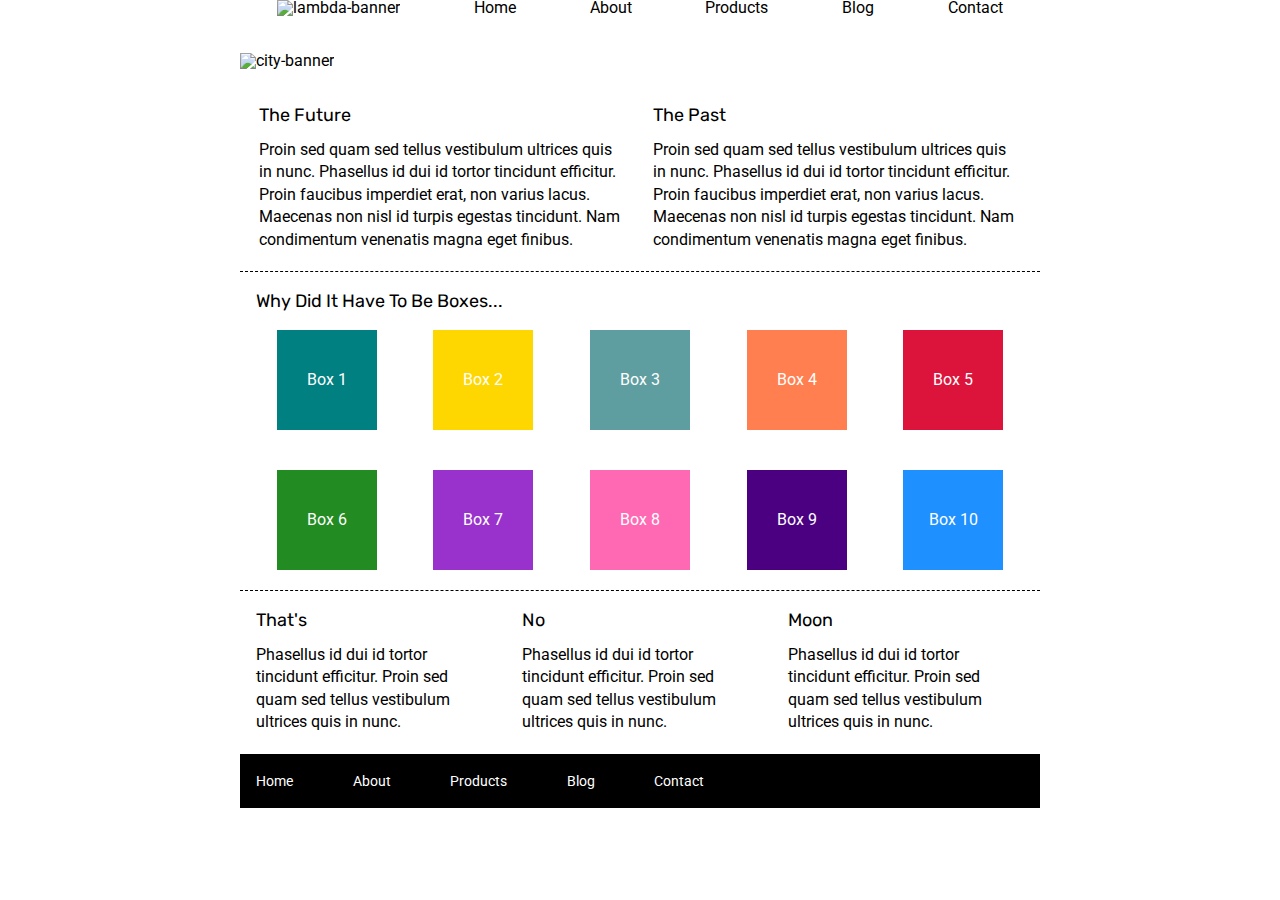
==== index.html @ 5390c378 "finito2" ====
<!doctype html>

<html lang="en">
<head>
  <meta charset="utf-8">

  <title>Sprint Challenge - Home</title>

  <link href="https://fonts.googleapis.com/css?family=Roboto|Rubik" rel="stylesheet">
  <link rel="stylesheet" href="css/index.css">

</head>

<body>
    <div class="container">
        <div class="Top-nav">                
            <nav>
                <img src="img/lambda-black.png" alt="lambda-banner">
                <A href="#">Home</A>
                <A href="about.html">About</A>
                <A href="#">Products</A>
                <A href="#">Blog</A>
                <A href="#">Contact</A>                
            </nav>
        </div>
                    
                    <div class="Jumbo"><img src="img/jumbo.jpg" alt="city-banner"></div>
   
        <section class="top-content">
            <div class="text-container">
                <h2>The Future</h2>
                <p>Proin sed quam sed tellus vestibulum ultrices quis in nunc. Phasellus id dui id tortor tincidunt efficitur. Proin faucibus imperdiet erat, non varius lacus. Maecenas non nisl id turpis egestas tincidunt. Nam condimentum venenatis magna eget finibus.</p>
            </div>
            <div class="text-container">
                <h2>The Past</h2>
                <p>Proin sed quam sed tellus vestibulum ultrices quis in nunc. Phasellus id dui id tortor tincidunt efficitur. Proin faucibus imperdiet erat, non varius lacus. Maecenas non nisl id turpis egestas tincidunt. Nam condimentum venenatis magna eget finibus.</p>
            </div>
        </section>
        
        <section class="middle-content">
        
            <h2>Why Did It Have To Be Boxes...</h2>
            
            <div class="boxes">
                <div class="box">Box 1</div>
                <div class="box">Box 2</div>
                <div class="box">Box 3</div>
                <div class="box">Box 4</div>
                <div class="box">Box 5</div>
                <div class="box">Box 6</div>
                <div class="box">Box 7</div>
                <div class="box">Box 8</div>
                <div class="box">Box 9</div>
                <div class="box">Box 10</div>
            </div>
        
        </section>

        <section class="bottom-content">

            <div class="text-container">
                <h2>That's</h2>
                <p>Phasellus id dui id tortor tincidunt efficitur. Proin sed quam sed tellus vestibulum ultrices quis in nunc.</p>
            </div>
            <div class="text-container">
                <h2>No</h2>
                <p>Phasellus id dui id tortor tincidunt efficitur. Proin sed quam sed tellus vestibulum ultrices quis in nunc.</p>
            </div>
            <div class="text-container">
                <h2>Moon</h2>
                <p>Phasellus id dui id tortor tincidunt efficitur. Proin sed quam sed tellus vestibulum ultrices quis in nunc.</p>
            </div>

        </section>
        
        <footer>
            <nav>
                <a href="#">Home</a>
                <a href="#">About</a>
                <a href="#">Products</a>
                <a href="#">Blog</a>
                <a href="#">Contact</a>
            </nav>
        </footer>
    </div><!-- container -->        
</body>
</html>
---- css/index.css ----
/* http://meyerweb.com/eric/tools/css/reset/ 
   v2.0 | 20110126
   License: none (public domain)
*/

html, body, div, span, applet, object, iframe,
h1, h2, h3, h4, h5, h6, p, blockquote, pre,
a, abbr, acronym, address, big, cite, code,
del, dfn, em, img, ins, kbd, q, s, samp,
small, strike, strong, sub, sup, tt, var,
b, u, i, center,
dl, dt, dd, ol, ul, li,
fieldset, form, label, legend,
table, caption, tbody, tfoot, thead, tr, th, td,
article, aside, canvas, details, embed, 
figure, figcaption, footer, header, hgroup, 
menu, nav, output, ruby, section, summary,
time, mark, audio, video {
	margin: 0;
	padding: 0;
	border: 0;
	font-size: 100%;
	font: inherit;
	vertical-align: baseline;
}
/* HTML5 display-role reset for older browsers */
article, aside, details, figcaption, figure, 
footer, header, hgroup, menu, nav, section {
	display: block;
}
body {
	line-height: 1;
}
ol, ul {
	list-style: none;
}
blockquote, q {
	quotes: none;
}
blockquote:before, blockquote:after,
q:before, q:after {
	content: '';
	content: none;
}
table {
	border-collapse: collapse;
	border-spacing: 0;
}

* {
    box-sizing: border-box;
}

html, body {
    height: 100%;
    font-family: 'Roboto', sans-serif;
}

h1, h2, h3, h4, h5 {
    font-size: 18px;
    margin-bottom: 15px;
    font-family: 'Rubik', sans-serif;
}

p {
    line-height: 1.4;
}

.container {
    width: 800px;
    margin: 0 auto;
}

nav {
    display: flex;
    justify-content: space-around;
    align-items: flex-end;
    margin-bottom: 37px;
}

nav a {
    text-decoration: none;
    color:black;
}

.Jumbo {
    margin-bottom: 37px;
}

.top-content {
    display: flex;
    flex-wrap: wrap;
    justify-content: space-evenly;
    margin-bottom: 20px;
    border-bottom: 1px dashed black;
}

.top-content .text-container {
    width: 48%;
    padding: 0 1%;
    padding-bottom: 20px;  
}

.middle-content {
    margin-bottom: 20px;
    border-bottom: 1px dashed black;
}

.middle-content h2 {
    padding: 0 2%;
    margin-bottom: 0;
    text-align: left;
}

.middle-content .boxes {
    display: flex;
    flex-wrap: wrap;
    justify-content: space-evenly;
    text-align: center;
}



.middle-content .boxes .box {
    width: 12.5%;
    height: 100px;
    background: teal;
    margin: 20px 2.5%;
    color: white;
    display: flex;
    align-items: center;
    justify-content: center;
}

.middle-content .box:nth-child(2) {
    width: 12.5%;
    height: 100px;
    background: gold;
    margin: 20px 2.5%;
    color: white;
    display: flex;
    align-items: center;
    justify-content: center;
}

.middle-content .box:nth-child(3) {
    width: 12.5%;
    height: 100px;
    background: cadetblue;
    margin: 20px 2.5%;
    color: white;
    display: flex;
    align-items: center;
    justify-content: center;
}

.middle-content .box:nth-child(4) {
    width: 12.5%;
    height: 100px;
    background: coral;
    margin: 20px 2.5%;
    color: white;
    display: flex;
    align-items: center;
    justify-content: center;
}

.middle-content .box:nth-child(5) {
    width: 12.5%;
    height: 100px;
    background: crimson;
    margin: 20px 2.5%;
    color: white;
    display: flex;
    align-items: center;
    justify-content: center;
}

.middle-content .box:nth-child(6) {
    width: 12.5%;
    height: 100px;
    background: forestgreen;
    margin: 20px 2.5%;
    color: white;
    display: flex;
    align-items: center;
    justify-content: center;
}

.middle-content .box:nth-child(7) {
    width: 12.5%;
    height: 100px;
    background: darkorchid;
    margin: 20px 2.5%;
    color: white;
    display: flex;
    align-items: center;
    justify-content: center;
}

.middle-content .box:nth-child(8) {
    width: 12.5%;
    height: 100px;
    background: hotpink;
    margin: 20px 2.5%;
    color: white;
    display: flex;
    align-items: center;
    justify-content: center;
}

.middle-content .box:nth-child(9) {
    width: 12.5%;
    height: 100px;
    background: indigo;
    margin: 20px 2.5%;
    color: white;
    display: flex;
    align-items: center;
    justify-content: center;
}

.middle-content .box:nth-child(10) {
    width: 12.5%;
    height: 100px;
    background: dodgerblue;
    margin: 20px 2.5%;
    color: white;
    display: flex;
    align-items: center;
    justify-content: center;
}

.bottom-content {
    display: flex;
    margin: 0 2% 20px;
    justify-content: space-around;
}

.bottom-content .text-container {
    padding-right: 4%;
}

.bottom-content .text-container:last-child {
    padding-right: 0;
}

footer {
    width: 100%;
    background: black;  
}

footer nav {
    width: 60%;
    display: flex;
    justify-content: space-between;
    align-items: center;
    padding: 20px 2%;
    font-size: 14px;
}
 

footer nav a {
    color: white;
    text-decoration: none;
}
 
.boxes {
    display: flex;
   }
   
.item {
    padding: 20px;
    margin: 10px;
    border: 1px solid black; 
   }
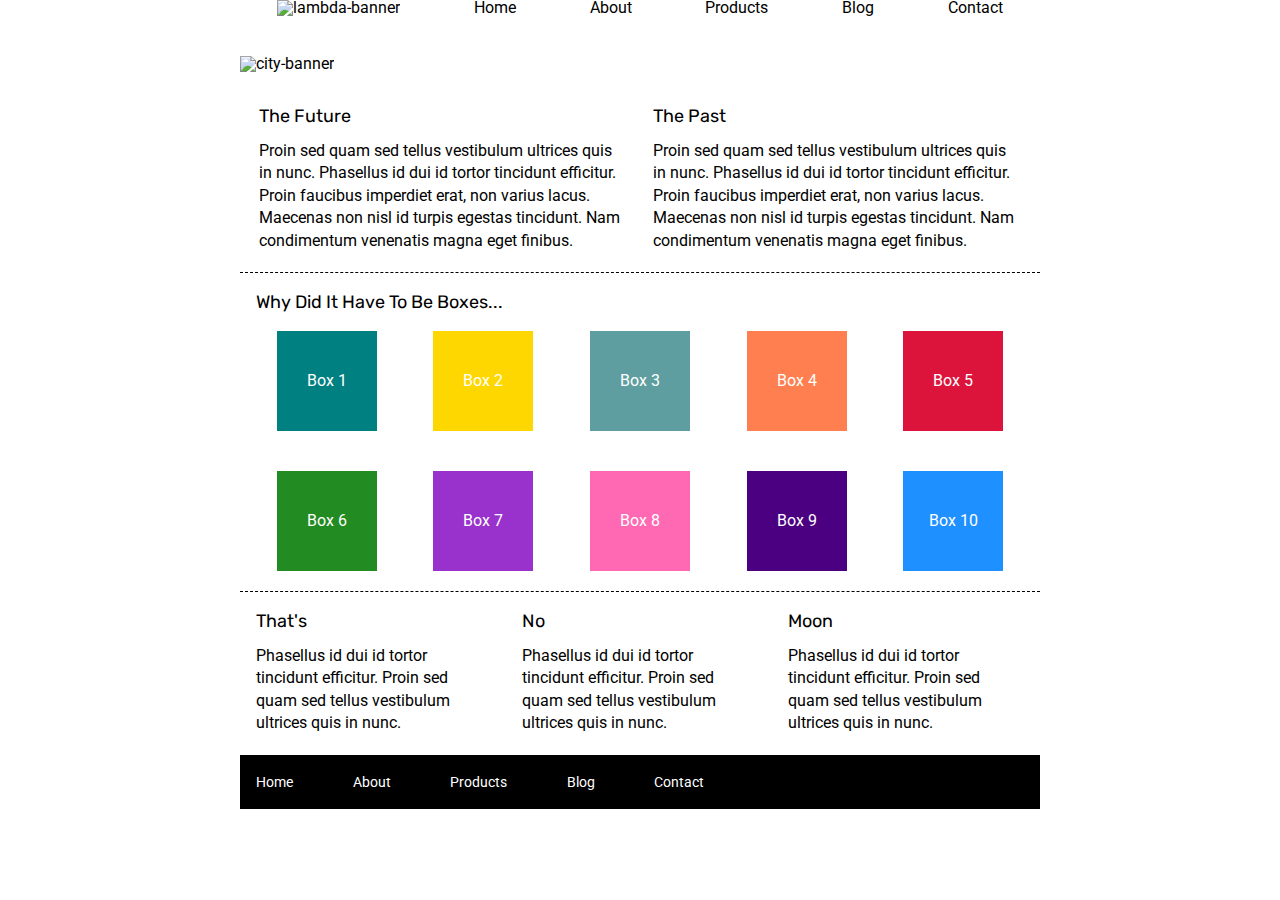
==== commit 0ff8d80f: "Landing page finalized" ====
--- a/index.html
+++ b/index.html
@@ -1,46 +1,50 @@
 <!doctype html>
 
 <html lang="en">
+
 <head>
-  <meta charset="utf-8">
+    <meta charset="utf-8">
 
-  <title>Sprint Challenge - Home</title>
+    <title>Sprint Challenge - Home</title>
 
-  <link href="https://fonts.googleapis.com/css?family=Roboto|Rubik" rel="stylesheet">
-  <link rel="stylesheet" href="css/index.css">
+    <link href="https://fonts.googleapis.com/css?family=Roboto|Rubik" rel="stylesheet">
+    <link rel="stylesheet" href="css/index.css">
 
 </head>
 
 <body>
     <div class="container">
-        <div class="Top-nav">                
-            <nav>
-                <img src="img/lambda-black.png" alt="lambda-banner">
-                <A href="#">Home</A>
-                <A href="about.html">About</A>
-                <A href="#">Products</A>
-                <A href="#">Blog</A>
-                <A href="#">Contact</A>                
-            </nav>
-        </div>
-                    
-                    <div class="Jumbo"><img src="img/jumbo.jpg" alt="city-banner"></div>
-   
+
+        <nav>
+            <img src="img/lambda-black.png" alt="lambda-banner">
+            <A href="#">Home</A>
+            <A href="about.html">About</A>
+            <A href="#">Products</A>
+            <A href="#">Blog</A>
+            <A href="#">Contact</A>
+        </nav>
+
+        <div class="Banner"><img src="img/jumbo.jpg" alt="city-banner"></div>
+
         <section class="top-content">
             <div class="text-container">
                 <h2>The Future</h2>
-                <p>Proin sed quam sed tellus vestibulum ultrices quis in nunc. Phasellus id dui id tortor tincidunt efficitur. Proin faucibus imperdiet erat, non varius lacus. Maecenas non nisl id turpis egestas tincidunt. Nam condimentum venenatis magna eget finibus.</p>
+                <p>Proin sed quam sed tellus vestibulum ultrices quis in nunc. Phasellus id dui id tortor tincidunt
+                    efficitur. Proin faucibus imperdiet erat, non varius lacus. Maecenas non nisl id turpis egestas
+                    tincidunt. Nam condimentum venenatis magna eget finibus.</p>
             </div>
             <div class="text-container">
                 <h2>The Past</h2>
-                <p>Proin sed quam sed tellus vestibulum ultrices quis in nunc. Phasellus id dui id tortor tincidunt efficitur. Proin faucibus imperdiet erat, non varius lacus. Maecenas non nisl id turpis egestas tincidunt. Nam condimentum venenatis magna eget finibus.</p>
+                <p>Proin sed quam sed tellus vestibulum ultrices quis in nunc. Phasellus id dui id tortor tincidunt
+                    efficitur. Proin faucibus imperdiet erat, non varius lacus. Maecenas non nisl id turpis egestas
+                    tincidunt. Nam condimentum venenatis magna eget finibus.</p>
             </div>
         </section>
-        
+
         <section class="middle-content">
-        
+
             <h2>Why Did It Have To Be Boxes...</h2>
-            
+
             <div class="boxes">
                 <div class="box">Box 1</div>
                 <div class="box">Box 2</div>
@@ -53,26 +57,29 @@
                 <div class="box">Box 9</div>
                 <div class="box">Box 10</div>
             </div>
-        
+
         </section>
 
         <section class="bottom-content">
 
             <div class="text-container">
                 <h2>That's</h2>
-                <p>Phasellus id dui id tortor tincidunt efficitur. Proin sed quam sed tellus vestibulum ultrices quis in nunc.</p>
+                <p>Phasellus id dui id tortor tincidunt efficitur. Proin sed quam sed tellus vestibulum ultrices quis in
+                    nunc.</p>
             </div>
             <div class="text-container">
                 <h2>No</h2>
-                <p>Phasellus id dui id tortor tincidunt efficitur. Proin sed quam sed tellus vestibulum ultrices quis in nunc.</p>
+                <p>Phasellus id dui id tortor tincidunt efficitur. Proin sed quam sed tellus vestibulum ultrices quis in
+                    nunc.</p>
             </div>
             <div class="text-container">
                 <h2>Moon</h2>
-                <p>Phasellus id dui id tortor tincidunt efficitur. Proin sed quam sed tellus vestibulum ultrices quis in nunc.</p>
+                <p>Phasellus id dui id tortor tincidunt efficitur. Proin sed quam sed tellus vestibulum ultrices quis in
+                    nunc.</p>
             </div>
 
         </section>
-        
+
         <footer>
             <nav>
                 <a href="#">Home</a>
@@ -82,6 +89,7 @@
                 <a href="#">Contact</a>
             </nav>
         </footer>
-    </div><!-- container -->        
+    </div><!-- container -->
 </body>
+
 </html>--- a/css/index.css
+++ b/css/index.css
@@ -3,123 +3,204 @@
    License: none (public domain)
 */
 
-html, body, div, span, applet, object, iframe,
-h1, h2, h3, h4, h5, h6, p, blockquote, pre,
-a, abbr, acronym, address, big, cite, code,
-del, dfn, em, img, ins, kbd, q, s, samp,
-small, strike, strong, sub, sup, tt, var,
-b, u, i, center,
-dl, dt, dd, ol, ul, li,
-fieldset, form, label, legend,
-table, caption, tbody, tfoot, thead, tr, th, td,
-article, aside, canvas, details, embed, 
-figure, figcaption, footer, header, hgroup, 
-menu, nav, output, ruby, section, summary,
-time, mark, audio, video {
-	margin: 0;
-	padding: 0;
-	border: 0;
-	font-size: 100%;
-	font: inherit;
-	vertical-align: baseline;
+html,
+body,
+div,
+span,
+applet,
+object,
+iframe,
+h1,
+h2,
+h3,
+h4,
+h5,
+h6,
+p,
+blockquote,
+pre,
+a,
+abbr,
+acronym,
+address,
+big,
+cite,
+code,
+del,
+dfn,
+em,
+img,
+ins,
+kbd,
+q,
+s,
+samp,
+small,
+strike,
+strong,
+sub,
+sup,
+tt,
+var,
+b,
+u,
+i,
+center,
+dl,
+dt,
+dd,
+ol,
+ul,
+li,
+fieldset,
+form,
+label,
+legend,
+table,
+caption,
+tbody,
+tfoot,
+thead,
+tr,
+th,
+td,
+article,
+aside,
+canvas,
+details,
+embed,
+figure,
+figcaption,
+footer,
+header,
+hgroup,
+menu,
+nav,
+output,
+ruby,
+section,
+summary,
+time,
+mark,
+audio,
+video {
+  margin: 0;
+  padding: 0;
+  border: 0;
+  font-size: 100%;
+  font: inherit;
+  vertical-align: baseline;
 }
 /* HTML5 display-role reset for older browsers */
-article, aside, details, figcaption, figure, 
-footer, header, hgroup, menu, nav, section {
-	display: block;
+article,
+aside,
+details,
+figcaption,
+figure,
+footer,
+header,
+hgroup,
+menu,
+nav,
+section {
+  display: block;
 }
 body {
-	line-height: 1;
-}
-ol, ul {
-	list-style: none;
-}
-blockquote, q {
-	quotes: none;
-}
-blockquote:before, blockquote:after,
-q:before, q:after {
-	content: '';
-	content: none;
+  line-height: 1;
+}
+ol,
+ul {
+  list-style: none;
+}
+blockquote,
+q {
+  quotes: none;
+}
+blockquote:before,
+blockquote:after,
+q:before,
+q:after {
+  content: "";
+  content: none;
 }
 table {
-	border-collapse: collapse;
-	border-spacing: 0;
+  border-collapse: collapse;
+  border-spacing: 0;
 }
 
 * {
-    box-sizing: border-box;
-}
-
-html, body {
-    height: 100%;
-    font-family: 'Roboto', sans-serif;
-}
-
-h1, h2, h3, h4, h5 {
-    font-size: 18px;
-    margin-bottom: 15px;
-    font-family: 'Rubik', sans-serif;
+  box-sizing: border-box;
+}
+
+html,
+body {
+  height: 100%;
+  font-family: "Roboto", sans-serif;
+}
+
+h1,
+h2,
+h3,
+h4,
+h5 {
+  font-size: 18px;
+  margin-bottom: 15px;
+  font-family: "Rubik", sans-serif;
 }
 
 p {
-    line-height: 1.4;
+  line-height: 1.4;
+}
+
+nav {
+  display: flex;
+  justify-content: space-around;
+  margin-bottom: 40px;
+  align-items: flex-end;
+}
+a {
+  text-decoration: none;
+  color: black;
+}
+
+.Banner{
+    margin-bottom: 35px;
 }
 
 .container {
-    width: 800px;
-    margin: 0 auto;
-}
-
-nav {
-    display: flex;
-    justify-content: space-around;
-    align-items: flex-end;
-    margin-bottom: 37px;
-}
-
-nav a {
-    text-decoration: none;
-    color:black;
-}
-
-.Jumbo {
-    margin-bottom: 37px;
+  width: 800px;
+  margin: 0 auto;
 }
 
 .top-content {
-    display: flex;
-    flex-wrap: wrap;
-    justify-content: space-evenly;
-    margin-bottom: 20px;
-    border-bottom: 1px dashed black;
+  display: flex;
+  flex-wrap: wrap;
+  justify-content: space-evenly;
+  margin-bottom: 20px;
+  border-bottom: 1px dashed black;
 }
 
 .top-content .text-container {
-    width: 48%;
-    padding: 0 1%;
-    padding-bottom: 20px;  
+  width: 48%;
+  padding: 0 1%;
+  padding-bottom: 20px;
 }
 
 .middle-content {
-    margin-bottom: 20px;
-    border-bottom: 1px dashed black;
+  margin-bottom: 20px;
+  border-bottom: 1px dashed black;
 }
 
 .middle-content h2 {
-    padding: 0 2%;
-    margin-bottom: 0;
-    text-align: left;
+  padding: 0 2%;
+  margin-bottom: 0;
 }
 
 .middle-content .boxes {
-    display: flex;
-    flex-wrap: wrap;
-    justify-content: space-evenly;
-    text-align: center;
-}
-
-
+  display: flex;
+  flex-wrap: wrap;
+  justify-content: space-evenly;
+}
 
 .middle-content .boxes .box {
     width: 12.5%;
@@ -232,46 +313,34 @@
 }
 
 .bottom-content {
-    display: flex;
-    margin: 0 2% 20px;
-    justify-content: space-around;
+  display: flex;
+  margin: 0 2% 20px;
+  justify-content: space-around;
 }
 
 .bottom-content .text-container {
-    padding-right: 4%;
+  padding-right: 4%;
 }
 
 .bottom-content .text-container:last-child {
-    padding-right: 0;
+  padding-right: 0;
 }
 
 footer {
-    width: 100%;
-    background: black;  
+  width: 100%;
+  background: black;
 }
 
 footer nav {
-    width: 60%;
-    display: flex;
-    justify-content: space-between;
-    align-items: center;
-    padding: 20px 2%;
-    font-size: 14px;
-}
- 
+  width: 60%;
+  display: flex;
+  justify-content: space-between;
+  align-items: center;
+  padding: 20px 2%;
+  font-size: 14px;
+}
 
 footer nav a {
-    color: white;
-    text-decoration: none;
-}
- 
-.boxes {
-    display: flex;
-   }
-   
-.item {
-    padding: 20px;
-    margin: 10px;
-    border: 1px solid black; 
-   }
-
+  color: white;
+  text-decoration: none;
+}
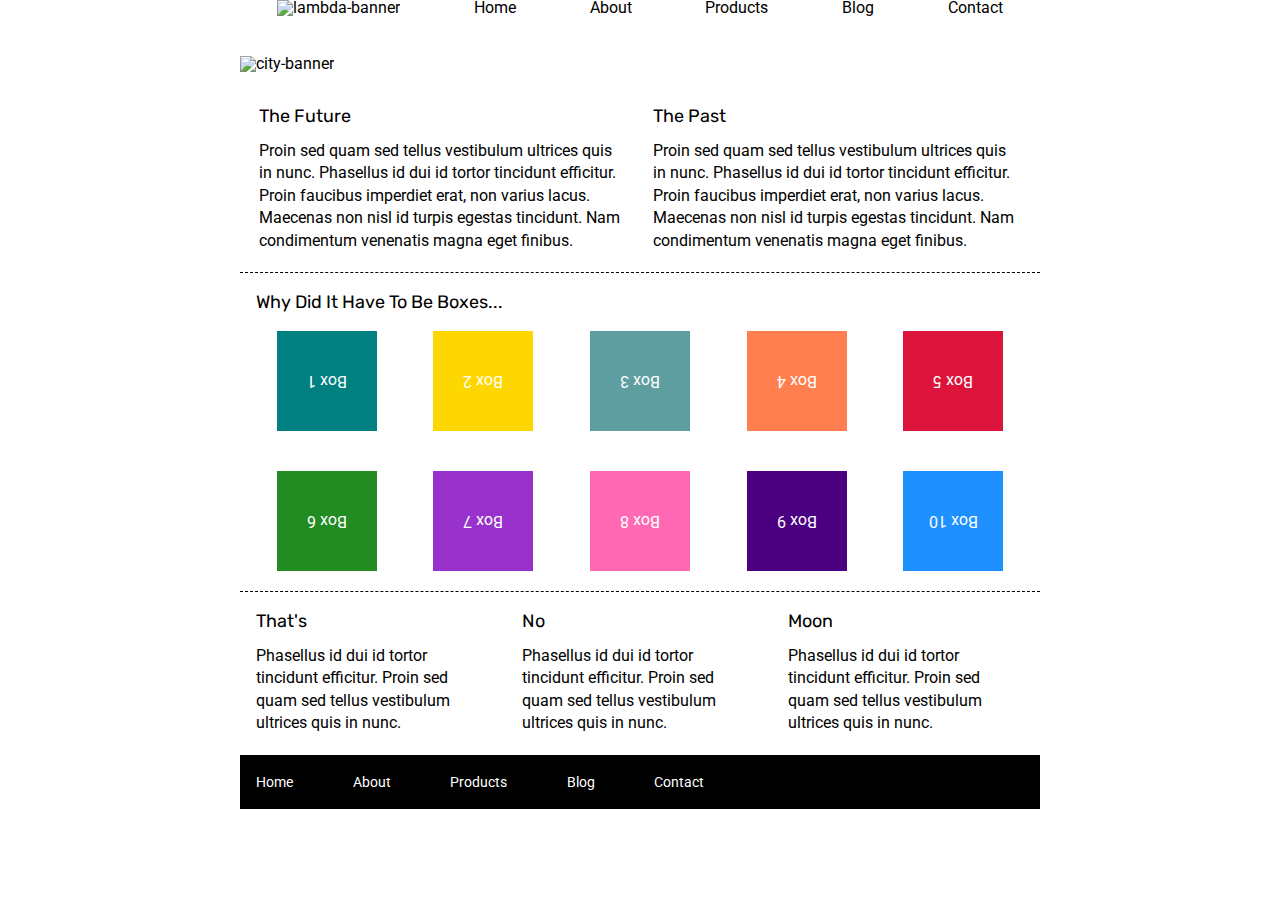
==== commit 43b7d0ca: "Finalized" ====
--- a/index.html
+++ b/index.html
@@ -21,7 +21,7 @@
             <A href="about.html">About</A>
             <A href="#">Products</A>
             <A href="#">Blog</A>
-            <A href="#">Contact</A>
+            <A href="contact.html">Contact</A>
         </nav>
 
         <div class="Banner"><img src="img/jumbo.jpg" alt="city-banner"></div>
--- a/css/index.css
+++ b/css/index.css
@@ -211,6 +211,7 @@
     display: flex;
     align-items: center;
     justify-content: center;
+    transform: rotate(0.5turn);
 }
 
 .middle-content .box:nth-child(2) {
